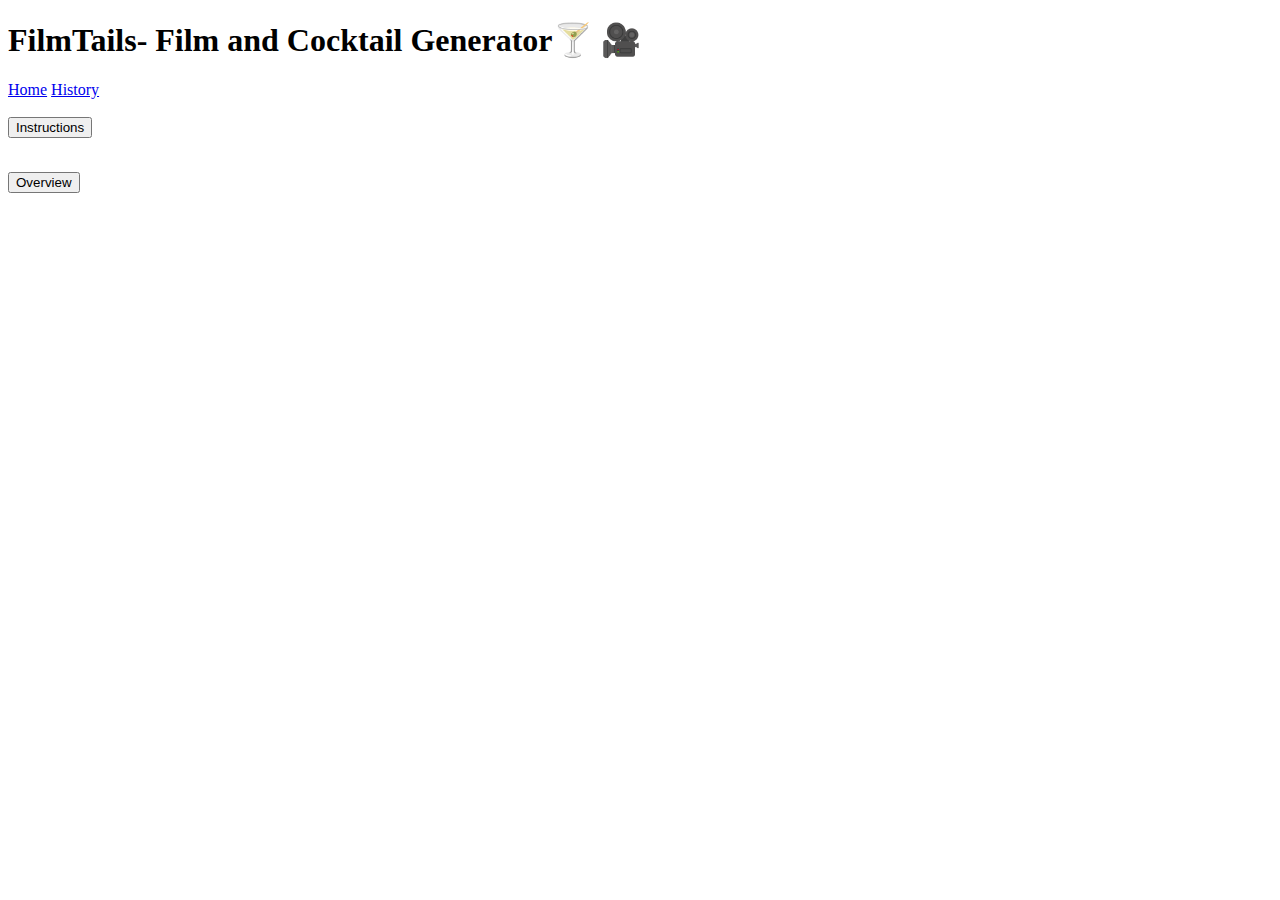
==== randomPairing.html @ 572ff94a "updated-random" ====
<!DOCTYPE html>
<html>
  <head>
    <meta charset="UTF-8" />
    <meta http-equiv="X-UA-Compatible" content="IE=edge" />
    <meta name="viewport" content="width=device-width, initial-scale=1.0" />
    <title>Your Recommendations</title>
    <link
      rel="stylesheet"
      type="text/css"
      href="https://cdnjs.cloudflare.com/ajax/libs/semantic-ui/2.4.1/semantic.min.css"
    />
  </head>
  <body>
    <header>    
      <div class="title">
        <h1>FilmTails- Film and Cocktail Generator🍸 🎥</h1>
      </div>
    
        <div class="topnav">
          <a class="active" href="index.html">Home</a>
          <a href="#history">History</a>
        </div>
    </header>
    <div class="ui card">
      <div class="image">
        <img id="image1" src="" />
      </div>
      <div class="content">
        <a id="name1" class="header"></a>
        <div>
          <button id="instructions1" class = 'ui mini yellow button'>Instructions</button>
          <p id = glassType1></p>
          <ul id="list1"></ul>
          <p id = "inst1"></p>
        </div>
      </div>
    </div>
    <div class="ui card">
      <div class="image">
        <img id="poster1" src="" />
      </div>
      <div class="content">
        <a id="title1" class="header"></a>
        <div>
          <button id="overview1" class = 'ui mini yellow button'>Overview</button>
          <p id = discription1></p>

        </div>
      </div>
    </div>
    
    <script
      src="https://code.jquery.com/jquery-3.1.1.min.js"
      integrity="sha256-hVVnYaiADRTO2PzUGmuLJr8BLUSjGIZsDYGmIJLv2b8="
      crossorigin="anonymous"
    ></script>
    <script src="https://cdnjs.cloudflare.com/ajax/libs/semantic-ui/2.4.1/semantic.min.js"></script>
    <script src="./assets/js/randomFilmTail.js"></script>
  </body>
</html>
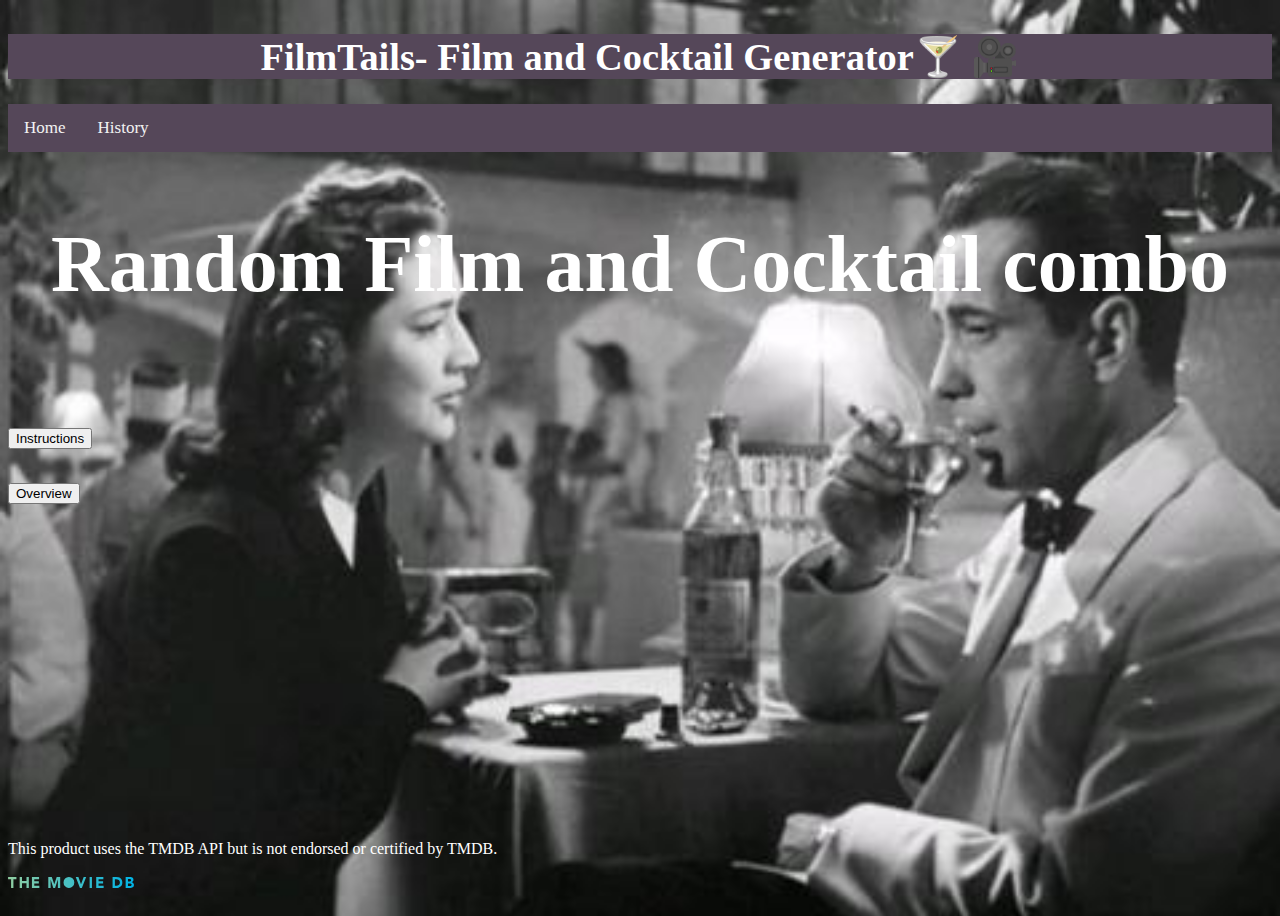
==== commit 9f6f2cab: "semifinal" ====
--- a/randomPairing.html
+++ b/randomPairing.html
@@ -10,6 +10,7 @@
       type="text/css"
       href="https://cdnjs.cloudflare.com/ajax/libs/semantic-ui/2.4.1/semantic.min.css"
     />
+    <link rel="stylesheet" href="assets/css/style.css">
   </head>
   <body>
     <header>    
@@ -22,8 +23,12 @@
           <a href="#history">History</a>
         </div>
     </header>
-    <div class="ui card">
-      <div class="image">
+    <div class = "subtitle">
+      <h2>Random Film and Cocktail combo</h2>
+    </div>
+    <section class="ui grid">
+    <div class="ui card four wide column centered">
+      <div class="image ui column">
         <img id="image1" src="" />
       </div>
       <div class="content">
@@ -36,8 +41,8 @@
         </div>
       </div>
     </div>
-    <div class="ui card">
-      <div class="image">
+    <div class="ui card four wide column centered">
+      <div class="image ui column">
         <img id="poster1" src="" />
       </div>
       <div class="content">
@@ -49,6 +54,14 @@
         </div>
       </div>
     </div>
+  </section>
+  <footer id="footer">
+    <h2></h2>
+    <p>This product uses the TMDB API but is not endorsed or certified by TMDB.</p><style>
+    </style>
+       <img src="./assets/images/Movie database logo.svg" style="width:10%;" style="height:10%;">
+    </p>
+</footer>
     
     <script
       src="https://code.jquery.com/jquery-3.1.1.min.js"
@@ -56,6 +69,6 @@
       crossorigin="anonymous"
     ></script>
     <script src="https://cdnjs.cloudflare.com/ajax/libs/semantic-ui/2.4.1/semantic.min.js"></script>
-    <script src="./assets/js/randomFilmTail.js"></script>
+    <script src="./assets/js/randomcocktail.js"></script>
   </body>
 </html>--- a/assets/css/style.css
+++ b/assets/css/style.css
@@ -0,0 +1,62 @@
+.jumbotron {
+  text-align: center;
+  /*background-color: transparent;*/
+  background-image: linear-gradient(to right top, #313705, #1c562d, #007369, #008eaf, #12a0eb);
+  color: black;
+  border-radius: 0;
+  border-bottom: 10px solid black;
+  margin-bottom: 20px;
+  padding-top: 20px;
+}
+.title {
+  font-family: 'Times New Roman', Times, serif;
+  font-size: larger;
+  text-align: center;
+  background-color: rgb(85, 71, 89);;
+  color: white;
+}
+.subtitle h2 {
+  font-family: 'Times New Roman', Times, serif;
+  font-size: 5em;
+  text-align: center;
+  color: white;
+  margin-bottom: 100px;
+}
+body {
+  background-image: url("../images/Casablanca.jpg");
+  min-height: 100vh;
+  display: flex;
+  flex-direction: column;
+  background-repeat: no-repeat;
+  background-attachment: fixed;
+  background-size: cover;
+}
+footer{
+  margin-top: auto;
+  color: white;
+}
+
+.topnav {
+  background-color: rgb(85, 71, 89);;
+  overflow: hidden;
+}
+.topnav a {
+  float: left;
+  color: #f2f2f2;
+  text-align: center;
+  padding: 14px 16px;
+  text-decoration: none;
+  font-size: 17px;
+}
+.topnav a:hover {
+  background-color: #ddd;
+  color: black;
+}
+.aboutthewebsite {
+  background-color: lightgrey; 
+  position:relative;
+  width: 500px;
+  border: 15px solid rgb(85, 71, 89);
+  padding: 50px;
+  margin: 20px;
+}